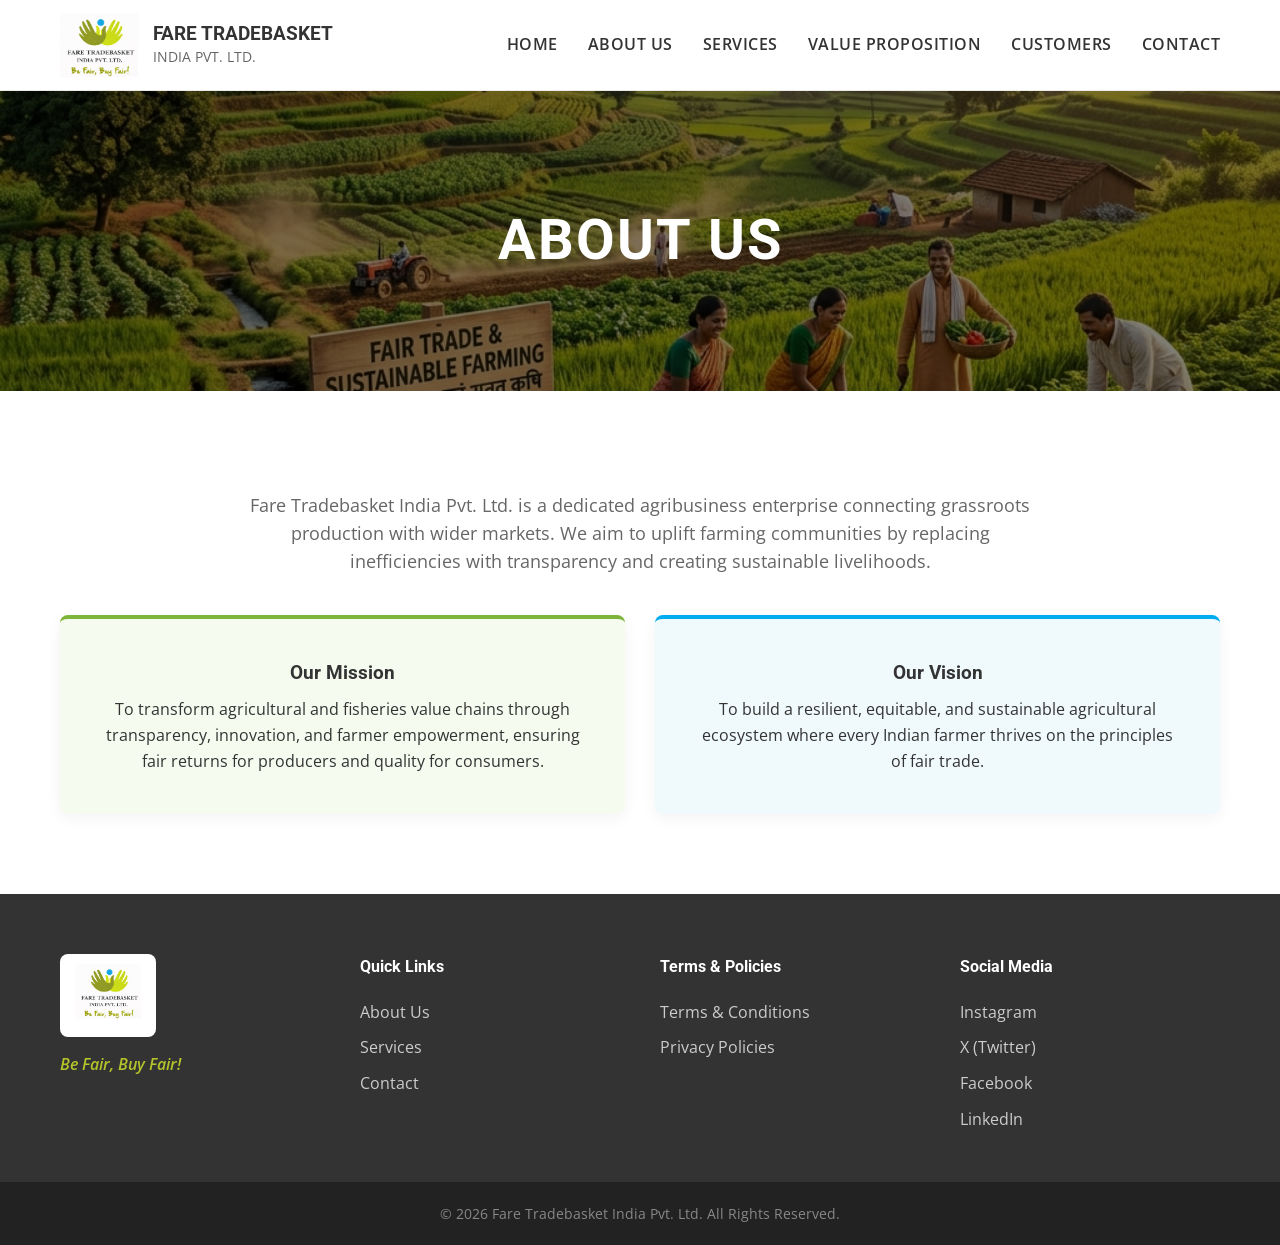
==== about.html @ 23cf5e75 "Initial commit of Fare Tradebasket website" ====
<!DOCTYPE html>
<html lang="en">
<head>
    <meta charset="UTF-8">
    <meta name="viewport" content="width=device-width, initial-scale=1.0">
    <title>About Us | Fare Tradebasket India Pvt. Ltd.</title>
    <meta name="description" content="Fare Tradebasket India Pvt. Ltd. - About Us">
    <link rel="stylesheet" href="style.css">
    <link rel="preconnect" href="https://fonts.googleapis.com">
    <link rel="preconnect" href="https://fonts.gstatic.com" crossorigin>
    <link href="https://fonts.googleapis.com/css2?family=Open+Sans:wght@400;600;700&family=Roboto:wght@400;500;700&display=swap" rel="stylesheet">
</head>
<body>
    <header class="header">
        <div class="container header-container">
            <a href="index.html" class="logo-container">
                <img src="assets/logo.png" alt="Fare Tradebasket India Pvt. Ltd. Logo" class="logo">
                <div class="logo-text">
                    <h1>FARE TRADEBASKET</h1>
                    <p>INDIA PVT. LTD.</p>
                </div>
            </a>
            <nav class="nav-menu">
                <ul>
                    <li><a href="index.html">Home</a></li>
                    <li><a href="about.html">About Us</a></li>
                    <li><a href="services.html">Services</a></li>
                    <li><a href="value-proposition.html">Value Proposition</a></li>
                    <li><a href="customers.html">Customers</a></li>
                    <li><a href="contact.html">Contact</a></li>
                </ul>
            </nav>
            <button class="mobile-menu-btn" aria-label="Toggle menu">&#9776;</button>
        </div>
    </header>

    <div class="page-banner" style="background-image: url('assets/about-banner.png');">
        <div class="page-banner-content">
            <h1>About Us</h1>
        </div>
    </div>

    <div style="padding-top: 20px; min-height: 40vh;">
        <section class="about section" id="about">
            <div class="container">
                <p class="intro-text">Fare Tradebasket India Pvt. Ltd. is a dedicated agribusiness enterprise connecting grassroots production with wider markets. We aim to uplift farming communities by replacing inefficiencies with transparency and creating sustainable livelihoods.</p>
                <div class="mission-vision-wrapper">
                    <div class="card bg-light-green">
                        <h3>Our Mission</h3>
                        <p>To transform agricultural and fisheries value chains through transparency, innovation, and farmer empowerment, ensuring fair returns for producers and quality for consumers.</p>
                    </div>
                    <div class="card bg-light-blue">
                        <h3>Our Vision</h3>
                        <p>To build a resilient, equitable, and sustainable agricultural ecosystem where every Indian farmer thrives on the principles of fair trade.</p>
                    </div>
                </div>
            </div>
        </section>
    </div>

    <footer class="footer">
        <div class="container footer-content">
            <div class="footer-col footer-brand">
                <div style="background: white; display: inline-block; padding: 10px 15px; border-radius: 8px; margin-bottom: 15px;">
                    <img src="assets/logo.png" alt="Fare Tradebasket Logo" style="height: 55px; object-fit: contain;">
                </div>
                <p>Be Fair, Buy Fair!</p>
            </div>
            <div class="footer-col footer-links">
                <h4>Quick Links</h4>
                <ul>
                    <li><a href="about.html">About Us</a></li>
                    <li><a href="services.html">Services</a></li>
                    <li><a href="contact.html">Contact</a></li>
                </ul>
            </div>
            <div class="footer-col footer-links">
                <h4>Terms & Policies</h4>
                <ul>
                    <li><a href="#">Terms & Conditions</a></li>
                    <li><a href="#">Privacy Policies</a></li>
                </ul>
            </div>
            <div class="footer-col footer-links">
                <h4>Social Media</h4>
                <ul>
                    <li><a href="#">Instagram</a></li>
                    <li><a href="#">X (Twitter)</a></li>
                    <li><a href="#">Facebook</a></li>
                    <li><a href="#">LinkedIn</a></li>
                </ul>
            </div>
        </div>
        <div class="footer-bottom">
            <p>&copy; <span id="year"></span> Fare Tradebasket India Pvt. Ltd. All Rights Reserved.</p>
        </div>
    </footer>
    <script src="script.js"></script>
</body>
</html>
---- style.css ----
/* Reset and Base Styles */
* {
    margin: 0;
    padding: 0;
    box-sizing: border-box;
}

:root {
    /* Color Palette derived from logo */
    --primary-white: #ffffff;
    --logo-blue: #00AEEF;
    --logo-green-light: #B5C42B; /* Right hand */
    --logo-green-dark: #7DB53A; /* Left hand */
    --text-dark: #333333;
    --text-muted: #666666;
    --bg-light-gray: #f9f9f9;
    --border-color: #eaeaea;
}

body {
    font-family: 'Open Sans', sans-serif;
    color: var(--text-dark);
    background-color: var(--primary-white);
    line-height: 1.6;
}

h1, h2, h3, h4, h5, h6 {
    font-family: 'Roboto', sans-serif;
    color: var(--text-dark);
    margin-bottom: 0.5rem;
}

a {
    text-decoration: none;
    color: var(--logo-blue);
    transition: color 0.3s ease;
}

a:hover {
    color: var(--logo-green-dark);
}

ul {
    list-style: none;
}

.container {
    max-width: 1200px;
    margin: 0 auto;
    padding: 0 20px;
}

.section {
    padding: 80px 0;
}

.section-title {
    text-align: center;
    margin-bottom: 50px;
}

.section-title.left {
    text-align: left;
}

.section-title h2 {
    font-size: 2.5rem;
    text-transform: uppercase;
    letter-spacing: 1px;
    color: var(--text-dark);
}

.section-title.light h2 {
    color: var(--primary-white);
}

.underline {
    height: 4px;
    width: 60px;
    background-color: var(--logo-green-light);
    margin: 10px auto 0;
}

.section-title.left .underline {
    margin: 10px 0 0 0;
}

.underline.light {
    background-color: var(--primary-white);
}

.text-center {
    text-align: center;
}

.bg-gray {
    background-color: var(--bg-light-gray);
}

.bg-primary {
    background-color: var(--logo-green-dark);
}

.text-white {
    color: var(--primary-white);
}

.text-white h2, .text-white h3, .text-white p {
    color: var(--primary-white);
}

/* Buttons */
.btn {
    display: inline-block;
    padding: 12px 30px;
    font-size: 1rem;
    font-weight: 600;
    border-radius: 4px;
    cursor: pointer;
    text-align: center;
    transition: all 0.3s ease;
    border: 2px solid transparent;
}

.btn-primary {
    background-color: var(--logo-blue);
    color: var(--primary-white);
}

.btn-primary:hover {
    background-color: #008fcc;
    color: var(--primary-white);
}

.btn-secondary {
    background-color: var(--logo-green-dark);
    color: var(--primary-white);
}

.btn-secondary:hover {
    background-color: #63922d;
    color: var(--primary-white);
}

.btn-outline {
    background-color: transparent;
    border-color: var(--logo-blue);
    color: var(--logo-blue);
}

.btn-outline:hover {
    background-color: var(--logo-blue);
    color: var(--primary-white);
}

/* Header */
.header {
    background-color: var(--primary-white);
    border-bottom: 1px solid var(--border-color);
    position: sticky;
    top: 0;
    z-index: 1000;
}

.header-container {
    display: flex;
    justify-content: space-between;
    align-items: center;
    height: 90px;
}

.logo-container {
    display: flex;
    align-items: center;
    gap: 15px;
}

.logo {
    height: 65px;
    object-fit: contain;
}

.logo-text h1 {
    font-size: 1.2rem;
    margin: 0;
    padding: 0;
    line-height: 1.2;
    color: var(--text-dark);
}

.logo-text p {
    font-size: 0.9rem;
    margin: 0;
    padding: 0;
    color: var(--text-muted);
}

.nav-menu ul {
    display: flex;
    gap: 30px;
}

.nav-menu a {
    font-weight: 600;
    color: var(--text-dark);
    font-size: 1rem;
    text-transform: uppercase;
    letter-spacing: 0.5px;
}

.nav-menu a:hover {
    color: var(--logo-green-dark);
}

.mobile-menu-btn {
    display: none;
    font-size: 1.8rem;
    background: none;
    border: none;
    cursor: pointer;
    color: var(--text-dark);
}

/* Hero Section */
.hero {
    background-color: #f0f8fb;
    border-bottom: 5px solid var(--logo-green-light);
    display: flex;
    align-items: center;
    min-height: calc(100vh - 90px);
    padding: 40px 0;
}

.hero-content {
    display: flex;
    align-items: center;
    justify-content: space-between;
    gap: 50px;
    width: 100%;
}

.hero-text-area {
    flex: 1;
    text-align: left;
}

.hero-image-wrapper {
    flex: 1;
    display: flex;
    justify-content: center;
    align-items: center;
}

.hero-image {
    max-width: 100%;
    border-radius: 20px;
    box-shadow: 0 10px 30px rgba(0,0,0,0.1);
    border: 5px solid var(--primary-white);
    max-height: 500px;
    object-fit: cover;
}

.tagline {
    font-size: 4rem;
    color: var(--logo-green-dark);
    margin-bottom: 20px;
    font-family: 'Open Sans', cursive;
    font-weight: 700;
    font-style: italic;
    line-height: 1.2;
}

.value-prop {
    font-size: 1.3rem;
    color: var(--text-muted);
    margin-bottom: 40px;
}

.hero-buttons {
    display: flex;
    gap: 20px;
    justify-content: flex-start;
}



/* Page Banner */
.page-banner {
    position: relative;
    width: 100%;
    height: 300px;
    background-size: cover;
    background-position: center;
    display: flex;
    align-items: center;
    justify-content: center;
}

.page-banner::before {
    content: '';
    position: absolute;
    top: 0; left: 0; right: 0; bottom: 0;
    background: rgba(0,0,0,0.5); /* overlay for text readability */
}

.page-banner-content {
    position: relative;
    z-index: 1;
    text-align: center;
}

.page-banner h1 {
    font-size: 3.5rem;
    color: var(--primary-white);
    margin: 0;
    text-transform: uppercase;
    letter-spacing: 2px;
}

/* About Us */
.intro-text {
    text-align: center;
    max-width: 800px;
    margin: 0 auto 40px;
    font-size: 1.1rem;
    color: var(--text-muted);
}

.mission-vision-wrapper {
    display: flex;
    gap: 30px;
    justify-content: center;
}

.card {
    flex: 1;
    padding: 40px;
    border-radius: 8px;
    text-align: center;
    box-shadow: 0 4px 15px rgba(0,0,0,0.05);
}

.bg-light-green {
    background-color: #f6fbf0;
    border-top: 4px solid var(--logo-green-dark);
}

.bg-light-blue {
    background-color: #f0fafd;
    border-top: 4px solid var(--logo-blue);
}

/* Services */
.services-grid {
    display: grid;
    grid-template-columns: repeat(auto-fit, minmax(250px, 1fr));
    gap: 30px;
}

.service-card {
    background: var(--primary-white);
    padding: 30px;
    border-radius: 6px;
    text-align: center;
    box-shadow: 0 2px 10px rgba(0,0,0,0.05);
    border: 1px solid var(--border-color);
    transition: transform 0.3s ease;
}

.service-card:hover {
    transform: translateY(-5px);
    border-color: var(--logo-green-light);
}

.service-icon {
    font-size: 2.5rem;
    margin-bottom: 20px;
}

.service-card h3 {
    font-size: 1.2rem;
    margin-bottom: 15px;
    color: var(--logo-blue);
}

/* Value Proposition - Modern Split Blocks */
.value-features-wrapper {
    display: flex;
    flex-direction: column;
    gap: 80px; /* larger spacing for full block feel */
    margin-top: 40px;
}

.value-feature-block {
    display: flex;
    align-items: center;
    gap: 60px;
}

.value-feature-block:nth-child(even) {
    flex-direction: row-reverse;
}

.value-feature-img {
    flex: 1;
    position: relative;
}

.value-feature-img img {
    width: 100%;
    border-radius: 16px;
    box-shadow: 0 20px 40px rgba(0,0,0,0.1);
    object-fit: cover;
    max-height: 400px;
}

/* Add a subtle decorative background block behind the image */
.value-feature-img::before {
    content: '';
    position: absolute;
    top: -20px;
    bottom: 20px;
    left: -20px;
    right: 20px;
    background-color: var(--logo-green-light);
    border-radius: 16px;
    z-index: -1;
    opacity: 0.2;
}

.value-feature-block:nth-child(even) .value-feature-img::before {
    left: 20px;
    right: -20px;
    background-color: var(--logo-blue);
}

.value-feature-text {
    flex: 1;
}

.value-feature-text .check-icon {
    display: inline-flex;
    align-items: center;
    justify-content: center;
    width: 50px;
    height: 50px;
    background-color: var(--logo-green-dark);
    color: var(--primary-white);
    border-radius: 50%;
    margin-bottom: 20px;
    font-size: 1.5rem;
    box-shadow: 0 4px 10px rgba(125, 181, 58, 0.4);
}

.value-feature-block:nth-child(even) .check-icon {
    background-color: var(--logo-blue);
    box-shadow: 0 4px 10px rgba(0, 174, 239, 0.4);
}

.value-feature-text h3 {
    font-size: 2.2rem;
    color: var(--text-dark);
    margin-bottom: 20px;
}

.value-feature-text p {
    font-size: 1.15rem;
    color: var(--text-muted);
    line-height: 1.8;
}

@media (max-width: 992px) {
    .value-feature-block, .value-feature-block:nth-child(even) {
        flex-direction: column;
        gap: 30px;
    }
    
    .value-feature-img::before {
        display: none; /* remove decorative block on mobile to save space */
    }
    
    .value-features-wrapper {
        gap: 60px;
    }
}

/* Achievements */
.credibility-statement {
    text-align: center;
    max-width: 800px;
    margin: 0 auto 50px;
    font-size: 1.2rem;
    opacity: 0.9;
}

.stats-grid {
    display: flex;
    justify-content: center;
    gap: 50px;
    flex-wrap: wrap;
}

.stat-item {
    text-align: center;
}

.stat-number {
    font-size: 3.5rem;
    font-weight: 700;
    margin-bottom: 10px;
    color: var(--logo-green-light);
}

.stat-item p {
    font-size: 1.2rem;
    font-weight: 600;
    text-transform: uppercase;
    letter-spacing: 1px;
}

/* Customers */
.customers-container {
    display: flex;
    flex-direction: column;
    gap: 40px;
}

.customer-row-card {
    display: flex;
    background: var(--primary-white);
    border: 1px solid var(--border-color);
    border-radius: 12px;
    overflow: hidden;
    box-shadow: 0 4px 15px rgba(0,0,0,0.05);
    align-items: stretch;
}

/* Alternate row direction for every even card */
.customer-row-card:nth-child(even) {
    flex-direction: row-reverse;
}

.customer-image-col {
    flex: 0 0 40%;
    min-height: 250px;
}

.customer-image-col img {
    width: 100%;
    height: 100%;
    object-fit: cover;
}

.customer-text-col {
    flex: 1;
    padding: 40px;
    display: flex;
    flex-direction: column;
    justify-content: center;
}

.customer-text-col h4 {
    color: var(--logo-blue);
    font-size: 1.8rem;
    margin-bottom: 15px;
}

.customer-text-col p {
    font-size: 1.1rem;
    color: var(--text-muted);
    line-height: 1.6;
}

/* Responsive adjustment for row cards */
@media (max-width: 768px) {
    .customer-row-card, .customer-row-card:nth-child(even) {
        flex-direction: column;
    }
    .customer-image-col {
        flex: 0 0 200px;
    }
    .customer-text-col {
        padding: 20px;
    }
}

/* Leadership */
.leader-profile {
    max-width: 600px;
    margin: 0 auto;
    background: var(--primary-white);
    padding: 40px;
    border-radius: 8px;
    box-shadow: 0 4px 15px rgba(0,0,0,0.05);
}

.leader-icon {
    font-size: 4rem;
    color: var(--logo-blue);
    margin-bottom: 20px;
}

.leader-profile h3 {
    font-size: 1.8rem;
    margin-bottom: 5px;
}

.designation {
    color: var(--logo-green-dark);
    font-weight: 600;
    margin-bottom: 20px;
}

.leader-note {
    font-style: italic;
    color: var(--text-muted);
}

/* Contact & Careers */
.contact-grid {
    display: grid;
    grid-template-columns: 1fr 1fr;
    gap: 60px;
}

.info-block {
    margin-bottom: 30px;
}

.info-block h4 {
    color: var(--logo-blue);
    font-size: 1.2rem;
    margin-bottom: 8px;
}

.info-block p {
    color: var(--text-muted);
}

.careers-info h3 {
    font-size: 1.5rem;
    margin-bottom: 20px;
}

.careers-info p {
    margin-bottom: 20px;
    color: var(--text-muted);
}

/* Footer */
.footer {
    background-color: var(--text-dark);
    color: var(--primary-white);
    padding-top: 60px;
}

.footer-content {
    display: flex;
    justify-content: space-between;
    flex-wrap: wrap;
    gap: 40px;
    margin-bottom: 40px;
    align-items: flex-start;
}

.footer-col {
    flex: 1;
    min-width: 200px;
}

.footer-brand h3 {
    color: var(--primary-white);
    font-size: 1.5rem;
}

.footer-brand p {
    color: var(--logo-green-light);
    font-style: italic;
    font-weight: 600;
}

.footer-links h4 {
    color: var(--primary-white);
    margin-bottom: 20px;
}

.footer-links ul li {
    margin-bottom: 10px;
}

.footer-links a {
    color: #ccc;
}

.footer-links a:hover {
    color: var(--logo-blue);
}

.footer-bottom {
    background-color: #222;
    padding: 20px 0;
    text-align: center;
    font-size: 0.9rem;
    color: #888;
}

/* Responsive Design */
@media (max-width: 992px) {
    .contact-grid {
        grid-template-columns: 1fr;
        gap: 40px;
    }
}

@media (max-width: 768px) {
    .header-container {
        height: auto;
        padding: 15px 20px;
        flex-wrap: wrap;
    }

    .mobile-menu-btn {
        display: block;
    }

    .nav-menu {
        display: none;
        width: 100%;
        margin-top: 15px;
    }

    .nav-menu.active {
        display: block;
    }

    .nav-menu ul {
        flex-direction: column;
        gap: 15px;
        text-align: center;
        padding: 20px 0;
        border-top: 1px solid var(--border-color);
    }

    .hero-content {
        flex-direction: column;
        text-align: center;
        gap: 30px;
    }

    .hero-text-area {
        text-align: center;
    }

    .hero-buttons {
        flex-direction: column;
        align-items: center;
        justify-content: center;
    }

    .tagline {
        font-size: 2.5rem;
    }
    
    .hero-image {
        max-height: 350px;
    }
    
    .logo-text {
        display: none; /* Hide text on very small screens to keep header clean */
    }
}

@media (min-width: 769px) {
    .logo-text {
        display: block;
    }
}
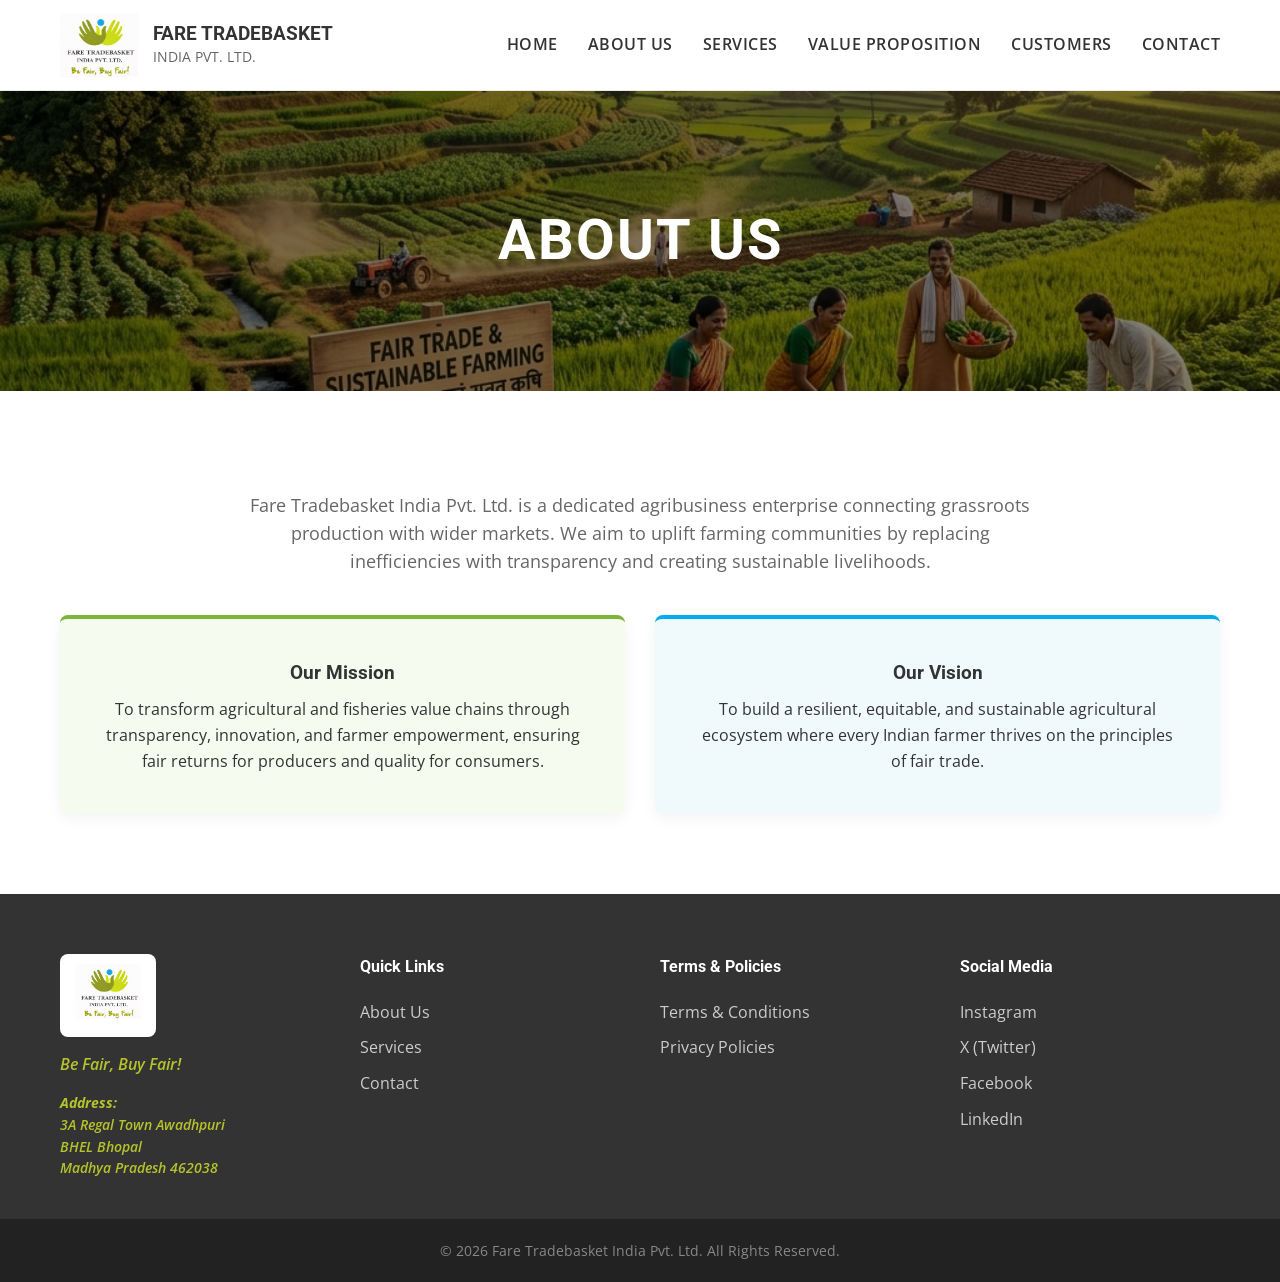
==== commit 79940fa9: "commit" ====
--- a/about.html
+++ b/about.html
@@ -65,6 +65,12 @@
                     <img src="assets/logo.png" alt="Fare Tradebasket Logo" style="height: 55px; object-fit: contain;">
                 </div>
                 <p>Be Fair, Buy Fair!</p>
+                <div class="footer-address" style="margin-top: 15px; font-size: 0.9rem; line-height: 1.5;">
+                    <p><strong>Address:</strong><br>
+                    3A Regal Town Awadhpuri<br>
+                    BHEL Bhopal<br>
+                    Madhya Pradesh 462038</p>
+                </div>
             </div>
             <div class="footer-col footer-links">
                 <h4>Quick Links</h4>
--- a/style.css
+++ b/style.css
@@ -600,6 +600,16 @@
     margin-bottom: 20px;
 }
 
+.leader-img {
+    width: 150px;
+    height: 150px;
+    object-fit: cover;
+    border-radius: 50%;
+    margin-bottom: 20px;
+    border: 4px solid var(--logo-green-light);
+    box-shadow: 0 4px 10px rgba(0,0,0,0.1);
+}
+
 .leader-profile h3 {
     font-size: 1.8rem;
     margin-bottom: 5px;
